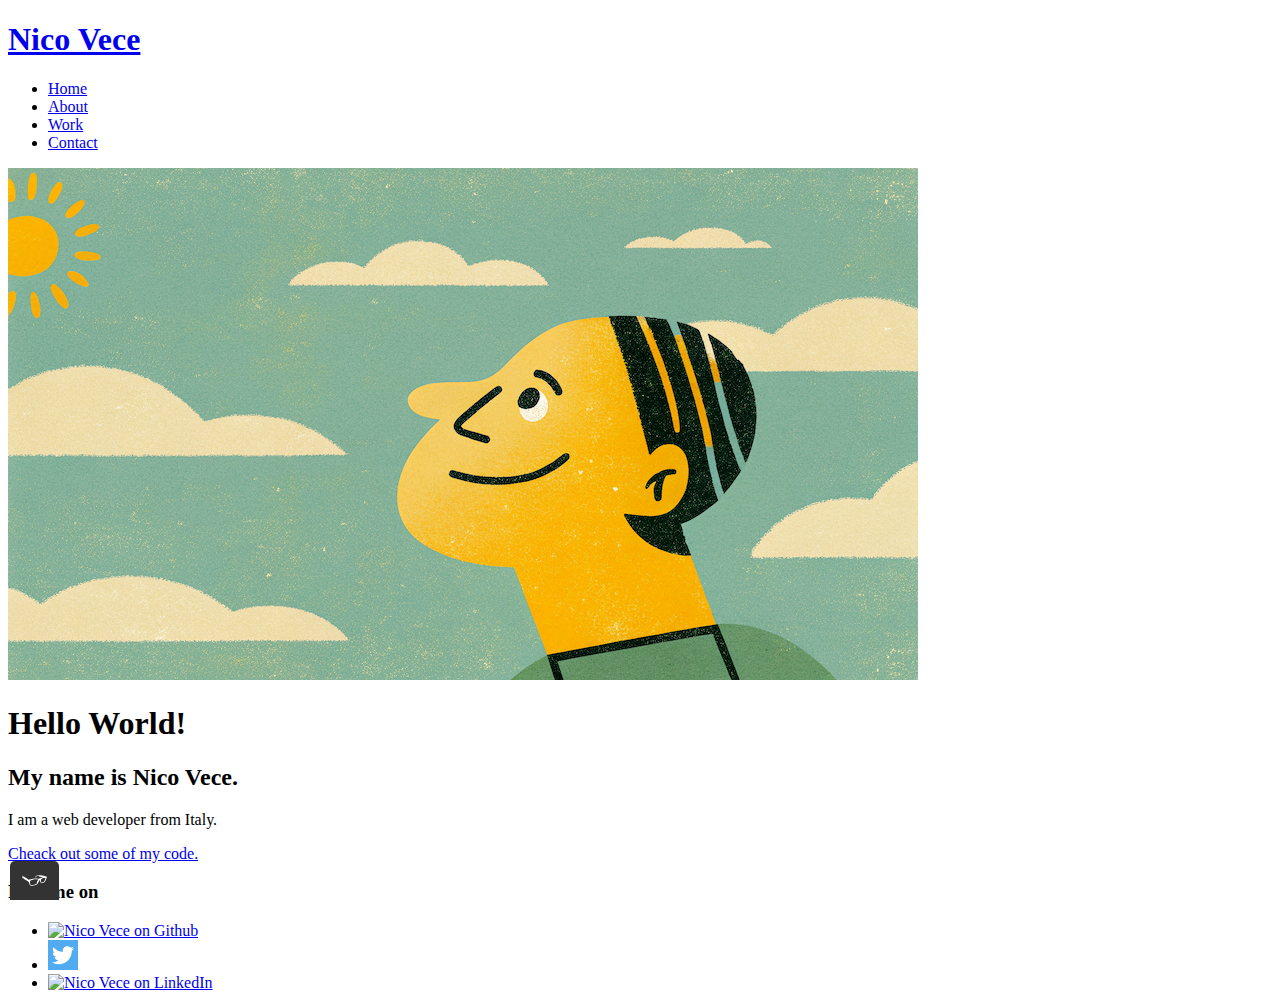
==== index.html @ ed752e55 "primo" ====
<!doctype html>
<html lang="en">

<head>
    <meta charset="UTF-8" />
    <meta http-equiv="X-UA-Compatible" content="IE=edge" />
    <meta name="vi ewport" content="width=device-width, initial-scale=1.0" />
    <meta name="description" content="Nico Vece, Web Developer Portfolio" />
    <link rel="shortcut icon" href="./img/favicon-32x32.png?v=2" />
    <title>Nico Vece - Web Developer</title>
</head>

<body>
    <header>
        <h1>
            <a href="index.html">Nico Vece</a>
        </h1>
        <!-- Main navigation -->
        <nav aria-labelledby="main-navigation">
            <ul role="menubar">
                <li role="presentation">
                    <a href="index.html" role="menuitem">Home</a>
                </li>
                <li role="presentation">
                    <a href="about.html" aria-label="Link to About me page" role="menuitem">About</a>
                </li>
                <li role="presentation">
                    <a href="work.html" role="menuitem">Work</a>
                </li>
                <li role="presentation">
                    <a href="contact.html" role="menuitem">Contact</a>
                </li>
            </ul>
        </nav>
    </header>
    <main>
        <div>
            <!-- Lisa's portrait -->
            <img src="./img/home_portrait.png" alt="" />
        </div>
        <div>
            <h1>Hello World!</h1>
            <h2>My name is Nico Vece.</h2>
            <p>I am a <span>web</span> developer from Italy.</p>
            <a href="#nogo">Cheack out some of my code.</a>
        </div>
    </main>
    <footer>
        <h3>Find me on</h3>
        <!-- Secondary navigation -->
        <nav aria-labelledby="socials-navigation">
            <ul role="menubar">
                <li role="presentation">
                    <a href="#" role="menuitem">
                        <!-- Github logo -->
                        <img src="https://placehold.co/30x30" alt="Nico Vece on Github" />
                    </a>
                </li>
                <li role="presentation">
                    <a href="#" role="menuitem">
                        <!-- Twitter logo -->
                        <img src="img/twitter_icon.svg" alt="twitter">
                    </a>
                </li>
                <li role="presentation">
                    <a href="#" role="menuitem">
                        <!-- LinkedIn logo -->
                        <img src="https://placehold.co/30x30" alt="Nico Vece on LinkedIn" />
                    </a>
                </li>
            </ul>
        </nav>
    </footer>
    <script src="js/tota11y.min.js"></script>
</body>

</html>
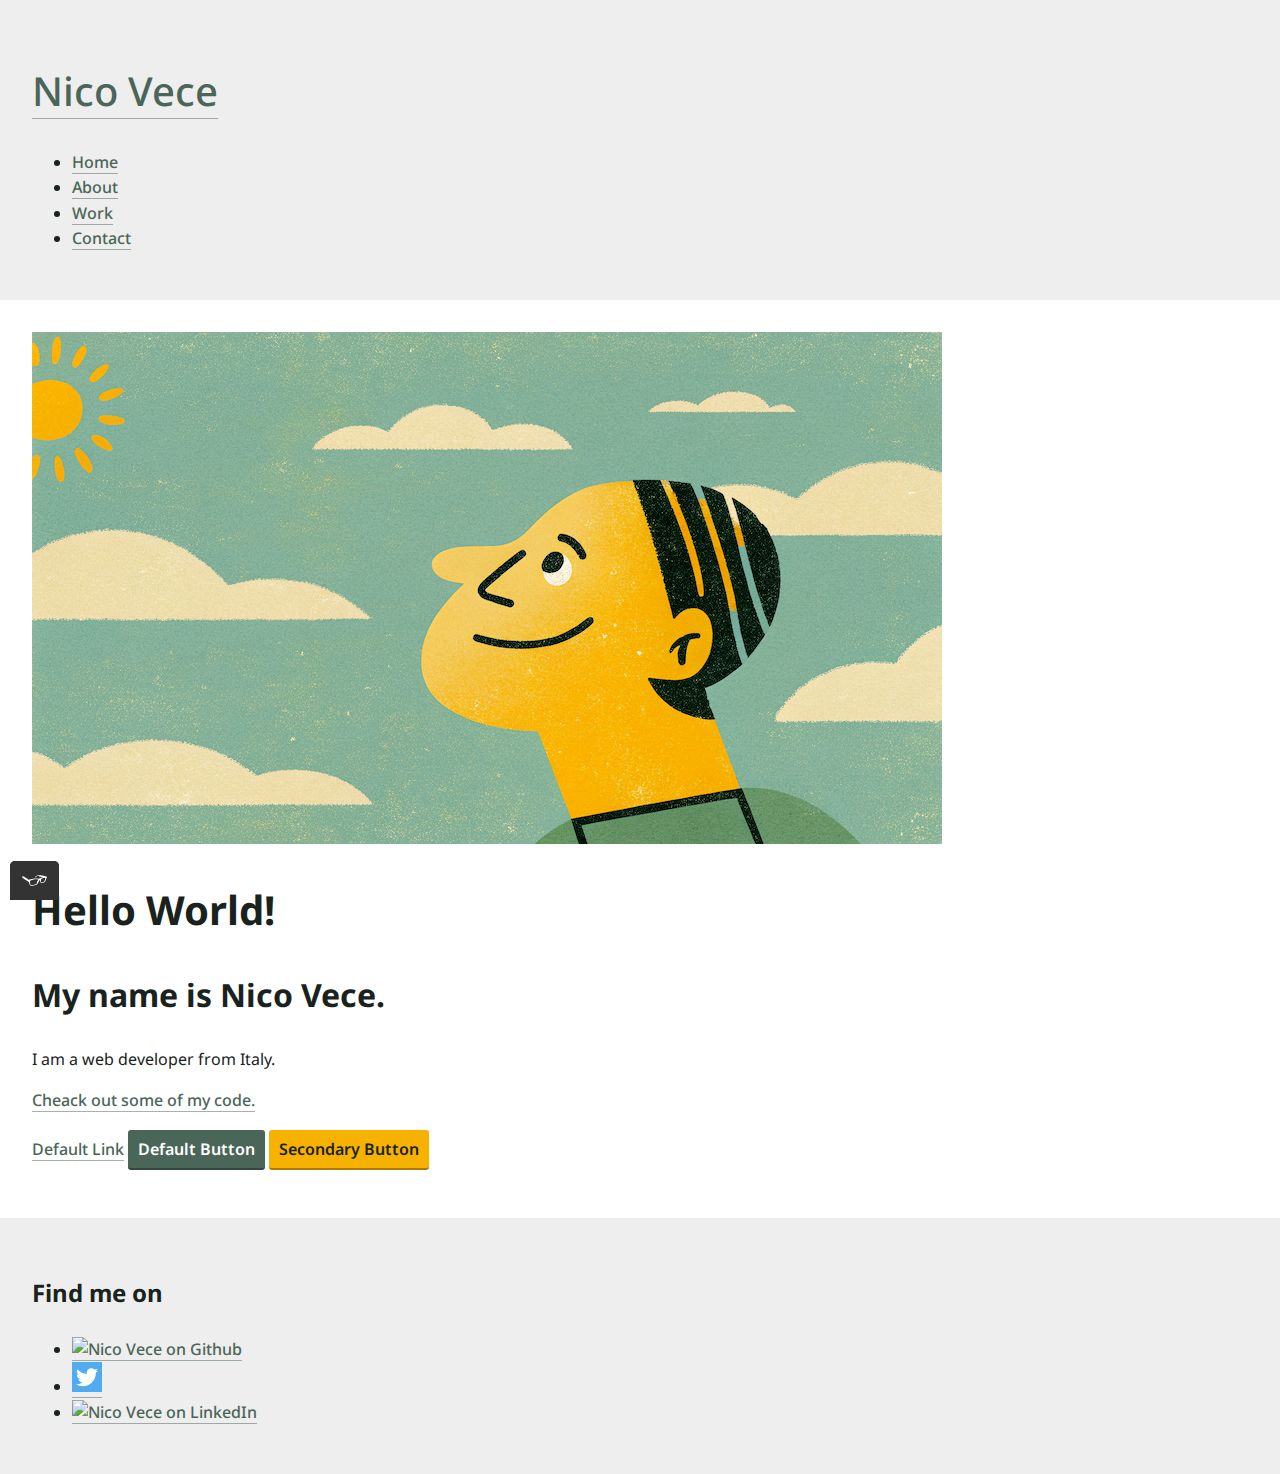
==== commit 7c12313f: "task 1.5" ====
--- a/index.html
+++ b/index.html
@@ -7,6 +7,9 @@
     <meta name="vi ewport" content="width=device-width, initial-scale=1.0" />
     <meta name="description" content="Nico Vece, Web Developer Portfolio" />
     <link rel="shortcut icon" href="./img/favicon-32x32.png?v=2" />
+    <link rel="preconnect" href="https://fonts.googleapis.com">
+    <link rel="preconnect" href="https://fonts.gstatic.com" crossorigin>
+    <link rel="stylesheet" type="text/css" href="css/styles.css" />
     <title>Nico Vece - Web Developer</title>
 </head>
 
@@ -17,18 +20,20 @@
         </h1>
         <!-- Main navigation -->
         <nav aria-labelledby="main-navigation">
-            <ul role="menubar">
+            <ul role="menubar" class="navigation-list">
                 <li role="presentation">
-                    <a href="index.html" role="menuitem">Home</a>
+                    <a href="index.html" role="menuitem"
+                        class="navigation-list__item navigation-list__item--active">Home</a>
                 </li>
                 <li role="presentation">
-                    <a href="about.html" aria-label="Link to About me page" role="menuitem">About</a>
+                    <a href="about.html" aria-label="Link to About me page" role="menuitem"
+                        class="navigation-list__item">About</a>
                 </li>
                 <li role="presentation">
-                    <a href="work.html" role="menuitem">Work</a>
+                    <a href="work.html" role="menuitem" class="navigation-list__item">Work</a>
                 </li>
                 <li role="presentation">
-                    <a href="contact.html" role="menuitem">Contact</a>
+                    <a href="contact.html" role="menuitem" class="navigation-list__item">Contact</a>
                 </li>
             </ul>
         </nav>
@@ -43,6 +48,13 @@
             <h2>My name is Nico Vece.</h2>
             <p>I am a <span>web</span> developer from Italy.</p>
             <a href="#nogo">Cheack out some of my code.</a>
+        </div>
+        <div>
+            <p>
+                <a href="#">Default Link</a>
+                <button type="button">Default Button</button>
+                <button class="button__secondary">Secondary Button</button>
+            </p>
         </div>
     </main>
     <footer>
--- a/css/styles.css
+++ b/css/styles.css
@@ -0,0 +1,132 @@
+/*
+I need to investigate further if using @import is better than the link tag in the html file. For sure it is better for maintainability and organization.
+*/
+@import "./modern-normalize.css";
+@import url("https://fonts.googleapis.com/css2?family=Noto+Sans:ital,wght@0,100..900;1,100..900&display=swap");
+
+/*
+Colors used
+
+Text Color (Dark Green): #19221D;
+Primary Color (Light green): #7BAA93;
+Primary Color dark (Green): #4a6658;
+Secondary Color (Warm yellow): #F7B200;
+Secondary Color Text (Brownish): #946B00;
+Bacground Color (Lightest Grey): #eee;
+Bacground Color Lightest (White): #fff;
+
+ */
+
+/* Global Styles */
+body {
+	font-family: "Noto Sans", sans-serif;
+	font-weight: 400;
+	font-size: 16px;
+	line-height: 1.6;
+	color: #19221d;
+	background-color: #eee;
+}
+header,
+main,
+footer {
+	padding: 2em;
+}
+main {
+	background-color: #fff;
+}
+/* Heading Styles */
+h1 {
+	font-size: 2.5em;
+	font-weight: 700;
+}
+
+h2 {
+	font-size: 2em;
+	font-weight: 700;
+}
+
+h3 {
+	font-size: 1.5em;
+	font-weight: 700;
+}
+
+/* Link and Buttons Styles */
+a {
+	color: #4a6658;
+	font-weight: 500;
+	text-decoration: none;
+	border-bottom: 1px solid;
+	border-color: rgba(74, 102, 88, 0.5);
+}
+
+a:visited {
+	/* visited link */
+	color: #05676e;
+}
+
+a:hover,
+a:focus {
+	color: rgba(148, 107, 0, 1);
+	border-color: rgba(148, 107, 0, 1);
+}
+
+a:focus {
+	outline: 2px solid #7baa93;
+}
+
+a:active {
+	color: #489c79;
+}
+
+button,
+.form__input--submit {
+	color: #fff;
+	font-family: inherit;
+	text-decoration: none;
+	font-weight: 600;
+	padding: 10px;
+	background-color: #4a6658;
+	border: none;
+	border-radius: 3px;
+	border-bottom: 2px solid rgba(0, 0, 0, 0.3);
+}
+
+button:hover,
+button:focus,
+.form__input--submit:hover,
+.form__input--submit:focus {
+	cursor: pointer;
+	opacity: 0.8;
+}
+
+button:focus,
+.form__input--submit:focus {
+	outline: 2px solid #7baa93;
+}
+
+button:active,
+.form__input--submit:active {
+	opacity: 0.6;
+}
+/*
+Colors used
+
+Text Color (Dark Green): #19221D;
+Primary Color (Light green): #7BAA93;
+Primary Color Dark (Green): #4a6658;
+Secondary Color (Warm yellow): #F7B200;
+Secondary Color Dark (Brownish): #946B00;
+Bacground Color (Lightest Grey): #eee;
+Bacground Color Lightest (White): #fff;
+
+ */
+.button__secondary {
+	background-color: #f7b200;
+	color: #19221d;
+	font-weight: 600;
+}
+
+/* Navigation Styles */
+.navigation-list__item--active {
+	text-decoration: none;
+}
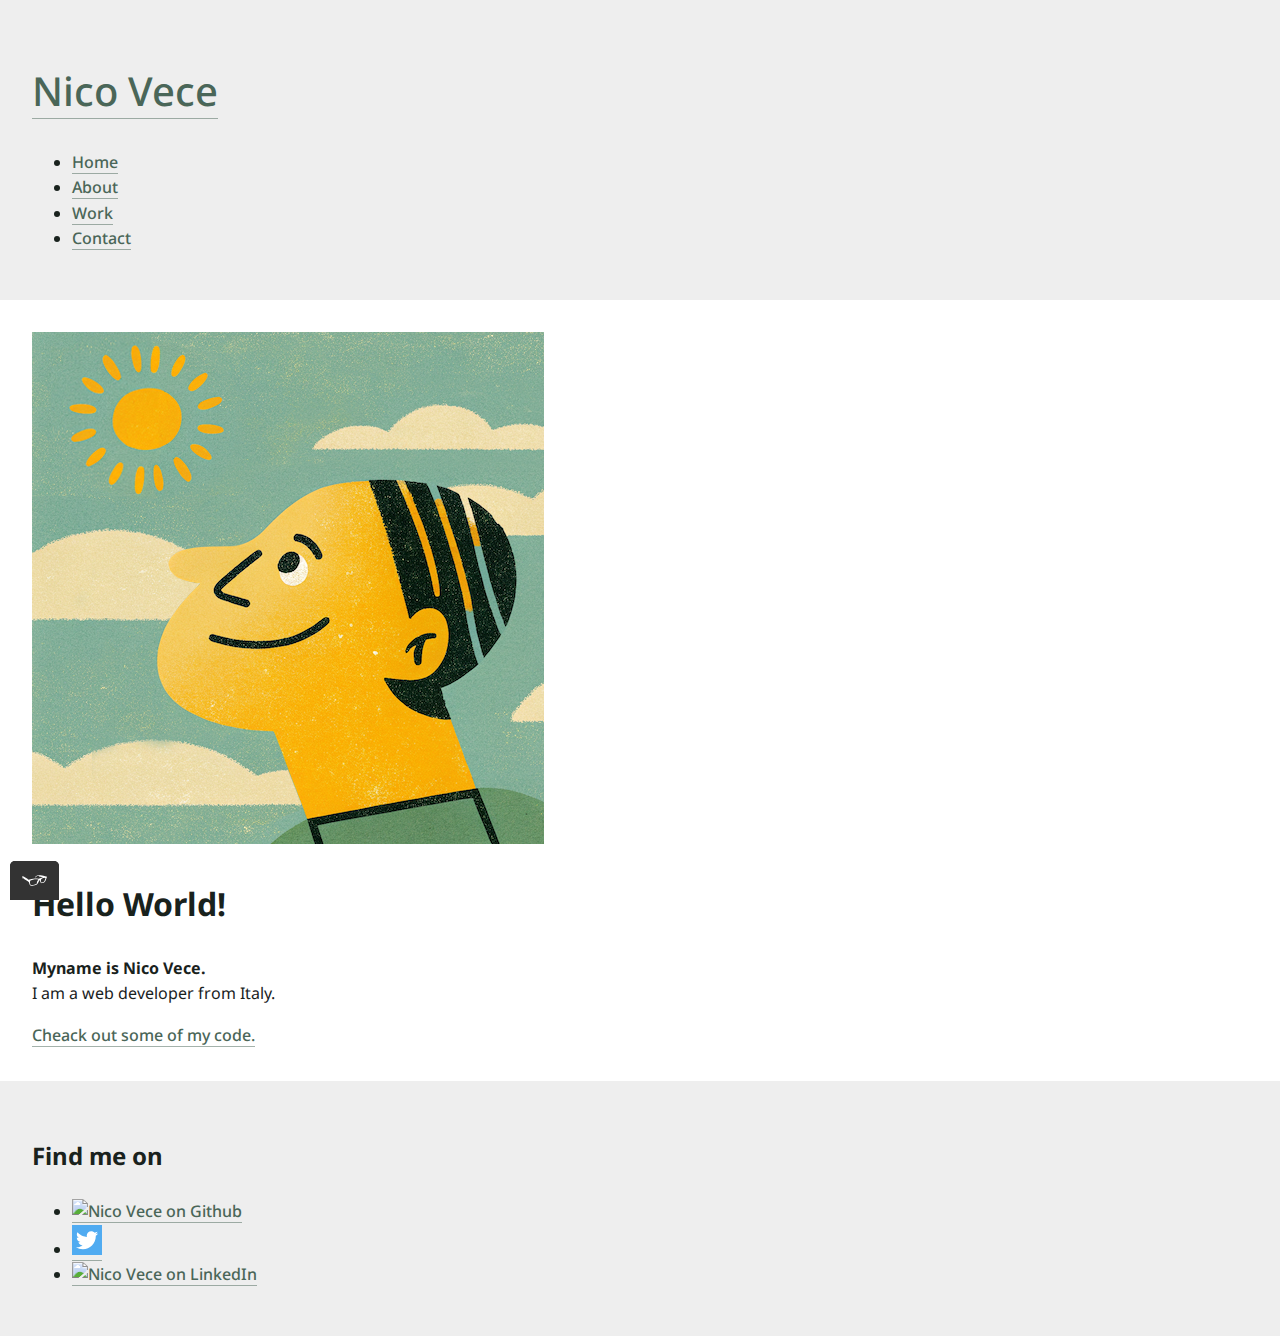
==== commit 505d9bfe: "temp" ====
--- a/index.html
+++ b/index.html
@@ -39,29 +39,30 @@
         </nav>
     </header>
     <main>
-        <div>
-            <!-- Lisa's portrait -->
-            <img src="./img/home_portrait.png" alt="" />
-        </div>
-        <div>
-            <h1>Hello World!</h1>
-            <h2>My name is Nico Vece.</h2>
-            <p>I am a <span>web</span> developer from Italy.</p>
-            <a href="#nogo">Cheack out some of my code.</a>
-        </div>
-        <div>
+        <section class="profile">
+            <div>
+                <!-- Lisa's portrait -->
+                <img src="./img/home_portrait--square.png" class="profile__portrait" alt="" />
+            </div>
+            <div>
+                <h2>Hello World!</h2>
+                <p><strong>Myname is Nico Vece.</strong><br>I am a <span>web</span> developer from Italy.</p>
+                <a href="#nogo">Cheack out some of my code.</a>
+            </div>
+        </section>
+        <!-- <div>
             <p>
                 <a href="#">Default Link</a>
                 <button type="button">Default Button</button>
                 <button class="button__secondary">Secondary Button</button>
             </p>
-        </div>
+        </div> -->
     </main>
-    <footer>
+    <footer class="page-footer">
         <h3>Find me on</h3>
         <!-- Secondary navigation -->
         <nav aria-labelledby="socials-navigation">
-            <ul role="menubar">
+            <ul role="menubar" class="social-media">
                 <li role="presentation">
                     <a href="#" role="menuitem">
                         <!-- Github logo -->
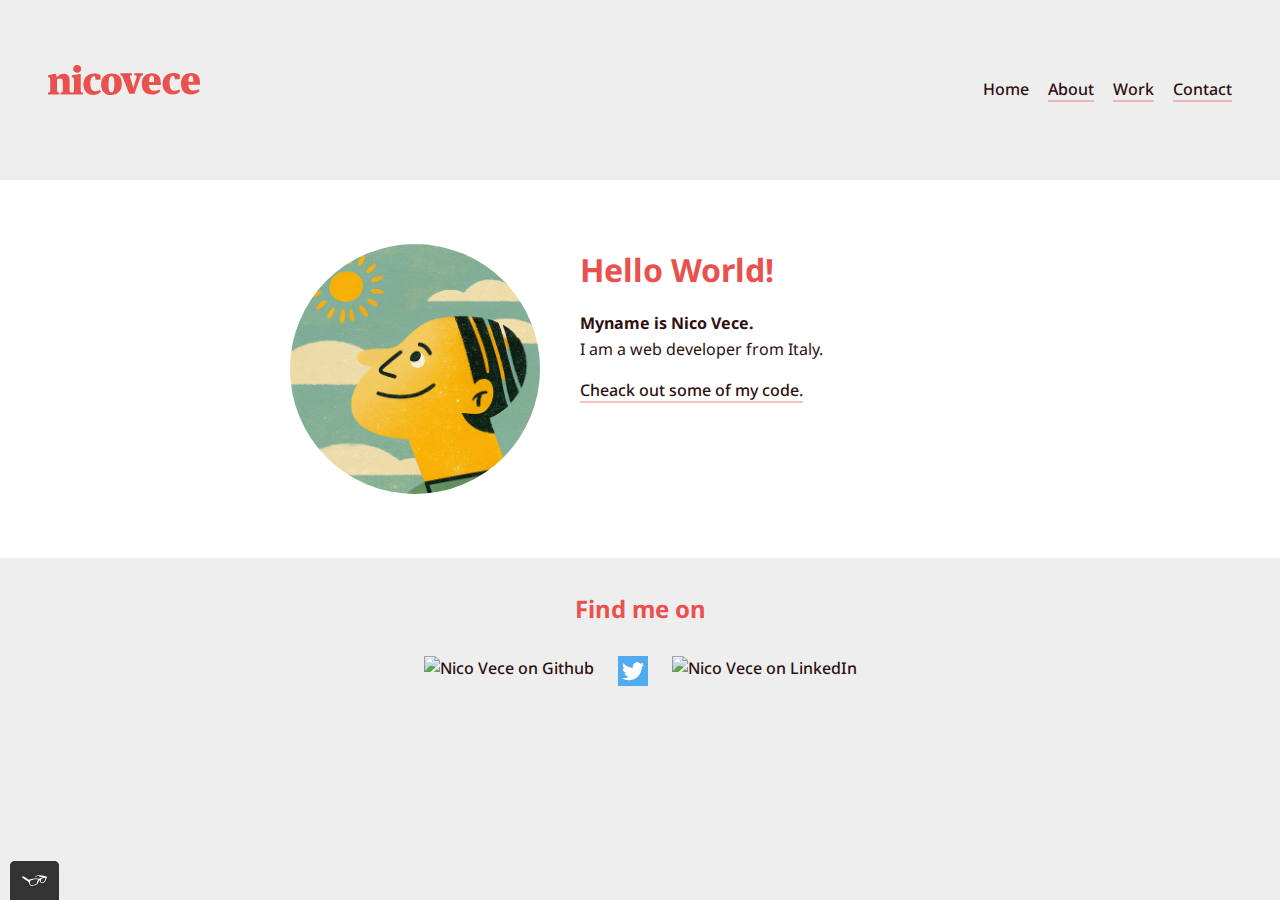
==== commit 7f4fede5: "task 1.6" ====
--- a/index.html
+++ b/index.html
@@ -14,12 +14,14 @@
 </head>
 
 <body>
-    <header>
-        <h1>
-            <a href="index.html">Nico Vece</a>
+    <header class="page-header">
+        <h1 class="page-header__item">
+            <a href="index.html" class="page-header__logo">
+                <img src="img/nico_vece-logo.svg" alt="Nico Vece logo - Monochromatic name lettering">
+            </a>
         </h1>
         <!-- Main navigation -->
-        <nav aria-labelledby="main-navigation">
+        <nav class="main-navigation page-header__item" aria-labelledby="main-navigation">
             <ul role="menubar" class="navigation-list">
                 <li role="presentation">
                     <a href="index.html" role="menuitem"
@@ -40,15 +42,14 @@
     </header>
     <main>
         <section class="profile">
-            <div>
-                <!-- Lisa's portrait -->
-                <img src="./img/home_portrait--square.png" class="profile__portrait" alt="" />
-            </div>
+            <!-- Lisa's portrait -->
+            <img src="./img/home_portrait--square.png" class="profile__portrait" alt="" />
             <div>
                 <h2>Hello World!</h2>
                 <p><strong>Myname is Nico Vece.</strong><br>I am a <span>web</span> developer from Italy.</p>
                 <a href="#nogo">Cheack out some of my code.</a>
             </div>
+            <div class="clear"></div>
         </section>
         <!-- <div>
             <p>
@@ -61,22 +62,22 @@
     <footer class="page-footer">
         <h3>Find me on</h3>
         <!-- Secondary navigation -->
-        <nav aria-labelledby="socials-navigation">
+        <nav class="socials-navigation" aria-labelledby="socials-navigation">
             <ul role="menubar" class="social-media">
                 <li role="presentation">
-                    <a href="#" role="menuitem">
+                    <a href="#" role="menuitem" class="social-media__item">
                         <!-- Github logo -->
                         <img src="https://placehold.co/30x30" alt="Nico Vece on Github" />
                     </a>
                 </li>
                 <li role="presentation">
-                    <a href="#" role="menuitem">
+                    <a href="#" role="menuitem" class="social-media__item">
                         <!-- Twitter logo -->
                         <img src="img/twitter_icon.svg" alt="twitter">
                     </a>
                 </li>
                 <li role="presentation">
-                    <a href="#" role="menuitem">
+                    <a href="#" role="menuitem" class="social-media__item">
                         <!-- LinkedIn logo -->
                         <img src="https://placehold.co/30x30" alt="Nico Vece on LinkedIn" />
                     </a>
--- a/css/styles.css
+++ b/css/styles.css
@@ -7,126 +7,237 @@
 /*
 Colors used
 
-Text Color (Dark Green): #19221D;
-Primary Color (Light green): #7BAA93;
-Primary Color dark (Green): #4a6658;
+Primary Color (Light red): #EA514E;
+Primary Color small sizes contrast with white text (Dark red): #e32c26;
+Primary Color Text (Dark red): #2f1010;
+Primary Color Text medium (Dark red): #5E201F;
 Secondary Color (Warm yellow): #F7B200;
 Secondary Color Text (Brownish): #946B00;
+Tertiary Color (Light green): #7BAA93;
+Tertiary Color dark (Green): #4a6658;
+Text Color (Dark red): #130606;
 Bacground Color (Lightest Grey): #eee;
 Bacground Color Lightest (White): #fff;
-
  */
+
+/* Box Model
+The box-sizing is already set by modern-normalize but I am setting it in my css file anyway to respect the task assignment.
+*/
+* {
+    box-sizing: border-box;
+}
 
 /* Global Styles */
 body {
-	font-family: "Noto Sans", sans-serif;
-	font-weight: 400;
-	font-size: 16px;
-	line-height: 1.6;
-	color: #19221d;
-	background-color: #eee;
+    font-family: "Noto Sans", sans-serif;
+    font-weight: 400;
+    font-size: 16px;
+    line-height: 1.6;
+    color: #2f1010;
+    background-color: #eee;
 }
 header,
-main,
 footer {
-	padding: 2em;
+    padding: 2em;
 }
 main {
-	background-color: #fff;
+    padding: 4em 2em;
+    background-color: #fff;
 }
 /* Heading Styles */
 h1 {
-	font-size: 2.5em;
-	font-weight: 700;
+    font-size: 2.5em;
+    font-weight: 700;
 }
 
 h2 {
-	font-size: 2em;
-	font-weight: 700;
+    font-size: 2em;
+    font-weight: 700;
 }
 
 h3 {
-	font-size: 1.5em;
-	font-weight: 700;
+    font-size: 1.5em;
+    font-weight: 700;
+}
+h1,
+h2,
+h3 {
+    margin-top: 0;
+    margin-bottom: 0.5em;
+    color: #ea514e;
+}
+h2.page__title {
+    font-size: 1.5em;
+    font-weight: normal;
+    color: #2f1010;
 }
 
 /* Link and Buttons Styles */
 a {
-	color: #4a6658;
-	font-weight: 500;
-	text-decoration: none;
-	border-bottom: 1px solid;
-	border-color: rgba(74, 102, 88, 0.5);
+    color: #2f1010;
+    font-weight: 500;
+    text-decoration: none;
+    border-bottom: 2px solid;
+    border-color: rgba(234, 81, 78, 0.35);
 }
 
 a:visited {
-	/* visited link */
-	color: #05676e;
+    /* visited link */
+    color: #5e201f;
 }
 
 a:hover,
 a:focus {
-	color: rgba(148, 107, 0, 1);
-	border-color: rgba(148, 107, 0, 1);
+    color: #5e201f;
+    border-color: rgba(234, 81, 78, 1);
 }
 
 a:focus {
-	outline: 2px solid #7baa93;
+    outline: 2px solid #ea514e;
 }
 
 a:active {
-	color: #489c79;
+    color: #5e201f;
 }
 
 button,
 .form__input--submit {
-	color: #fff;
-	font-family: inherit;
-	text-decoration: none;
-	font-weight: 600;
-	padding: 10px;
-	background-color: #4a6658;
-	border: none;
-	border-radius: 3px;
-	border-bottom: 2px solid rgba(0, 0, 0, 0.3);
+    color: #fff;
+    font-family: inherit;
+    text-decoration: none;
+    font-weight: 600;
+    padding: 10px;
+    background-color: #e32c26;
+    border: none;
+    border-radius: 3px;
+    border-bottom: 2px solid rgba(0, 0, 0, 0.3);
 }
 
 button:hover,
 button:focus,
 .form__input--submit:hover,
 .form__input--submit:focus {
-	cursor: pointer;
-	opacity: 0.8;
+    cursor: pointer;
+    opacity: 0.8;
 }
 
 button:focus,
 .form__input--submit:focus {
-	outline: 2px solid #7baa93;
+    outline: 2px solid #7baa93;
 }
 
 button:active,
 .form__input--submit:active {
-	opacity: 0.6;
-}
-/*
-Colors used
-
-Text Color (Dark Green): #19221D;
-Primary Color (Light green): #7BAA93;
-Primary Color Dark (Green): #4a6658;
-Secondary Color (Warm yellow): #F7B200;
-Secondary Color Dark (Brownish): #946B00;
-Bacground Color (Lightest Grey): #eee;
-Bacground Color Lightest (White): #fff;
-
- */
+    opacity: 0.6;
+}
+
 .button__secondary {
-	background-color: #f7b200;
-	color: #19221d;
-	font-weight: 600;
+    background-color: #f7b200;
+    color: #130606;
+    font-weight: 600;
+}
+
+/* Header Styles */
+.page-header {
+    display: flex;
+    align-items: center;
+    width: 100%;
+    padding: 3rem;
+}
+
+.page-header__item {
+    flex: 0 1 200px;
+}
+
+.page-header__item:last-child {
+    flex-grow: 1;
+    text-align: right;
+}
+.page-header__logo {
+    border: none;
 }
 
 /* Navigation Styles */
 .navigation-list__item--active {
-	text-decoration: none;
-}
+    border-color: transparent;
+    text-decoration: none;
+}
+.navigation-list {
+    list-style-type: none;
+}
+
+.navigation-list li {
+    display: inline-block;
+    margin-left: 15px;
+}
+
+/* Profile Styles */
+.profile {
+    /* display: flex;
+    align-items: center;
+    justify-content: center; */
+    max-width: 700px;
+    margin: 0 auto;
+}
+
+/* Image Styles */
+.profile__portrait {
+    float: left;
+    width: 250px;
+    height: auto;
+    margin-right: 40px;
+    border-radius: 50%;
+}
+
+/* Footer Styles */
+.page-footer {
+    clear: both;
+    display: flex;
+    flex-direction: column;
+    text-align: center;
+}
+.socials-navigation {
+    display: flex;
+    justify-content: center;
+}
+.social-media {
+    display: flex;
+    gap: 1.5em;
+    list-style-type: none;
+    padding-left: 0;
+}
+.social-media__item {
+    display: inline-block;
+    border-bottom: none;
+}
+.social-media__item img {
+    display: block;
+}
+/* Portfolio grid */
+.projects__item {
+    display: inline-block;
+    width: 33%;
+}
+@supports (display: grid) {
+    .projects {
+        display: grid;
+        grid-template-columns: repeat(4, 1fr);
+        grid-gap: 3rem;
+        margin: 0;
+    }
+    .projects__item {
+        background-color: lightgray;
+        width: auto;
+        min-height: auto;
+        margin: 0;
+        padding: 2em;
+    }
+    .projects__item.projects__item--spotlight {
+        grid-column: 1 / 3;
+        grid-row: 1 / 3;
+    }
+}
+
+.clear {
+    clear: both;
+}
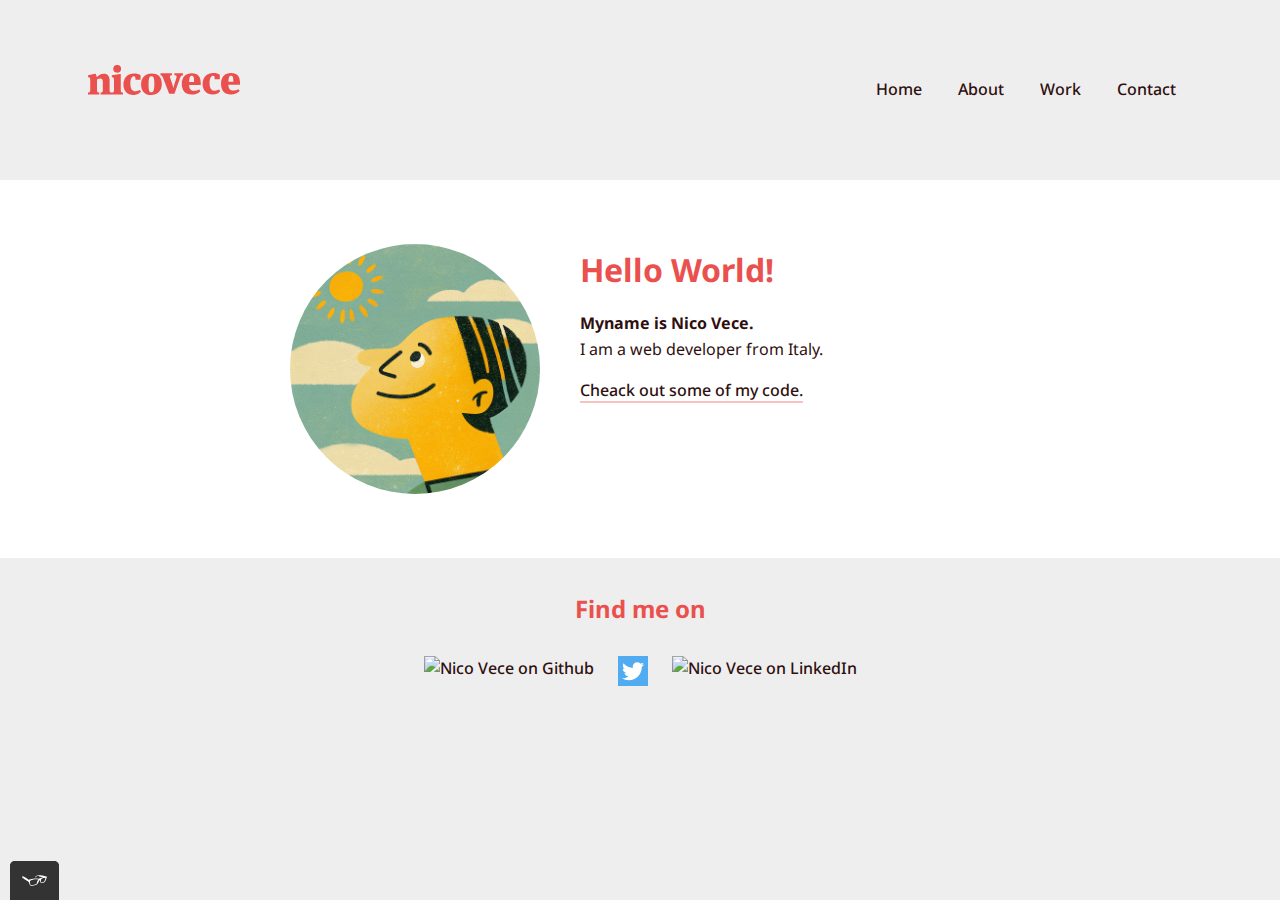
==== commit 21e4b49b: "pre task 1.7" ====
--- a/index.html
+++ b/index.html
@@ -1,91 +1,131 @@
 <!doctype html>
 <html lang="en">
+    <head>
+        <meta charset="UTF-8" />
+        <meta http-equiv="X-UA-Compatible" content="IE=edge" />
+        <meta name="viewport" content="width=device-width, initial-scale=1.0" />
+        <meta name="description" content="Nico Vece, Web Developer Portfolio" />
+        <link rel="shortcut icon" href="./img/favicon-32x32.png?v=2" />
+        <link rel="preconnect" href="https://fonts.googleapis.com" />
+        <link rel="preconnect" href="https://fonts.gstatic.com" crossorigin />
+        <link rel="stylesheet" type="text/css" href="css/styles.css" />
+        <title>Nico Vece - Web Developer</title>
+    </head>
 
-<head>
-    <meta charset="UTF-8" />
-    <meta http-equiv="X-UA-Compatible" content="IE=edge" />
-    <meta name="vi ewport" content="width=device-width, initial-scale=1.0" />
-    <meta name="description" content="Nico Vece, Web Developer Portfolio" />
-    <link rel="shortcut icon" href="./img/favicon-32x32.png?v=2" />
-    <link rel="preconnect" href="https://fonts.googleapis.com">
-    <link rel="preconnect" href="https://fonts.gstatic.com" crossorigin>
-    <link rel="stylesheet" type="text/css" href="css/styles.css" />
-    <title>Nico Vece - Web Developer</title>
-</head>
-
-<body>
-    <header class="page-header">
-        <h1 class="page-header__item">
-            <a href="index.html" class="page-header__logo">
-                <img src="img/nico_vece-logo.svg" alt="Nico Vece logo - Monochromatic name lettering">
-            </a>
-        </h1>
-        <!-- Main navigation -->
-        <nav class="main-navigation page-header__item" aria-labelledby="main-navigation">
-            <ul role="menubar" class="navigation-list">
-                <li role="presentation">
-                    <a href="index.html" role="menuitem"
-                        class="navigation-list__item navigation-list__item--active">Home</a>
-                </li>
-                <li role="presentation">
-                    <a href="about.html" aria-label="Link to About me page" role="menuitem"
-                        class="navigation-list__item">About</a>
-                </li>
-                <li role="presentation">
-                    <a href="work.html" role="menuitem" class="navigation-list__item">Work</a>
-                </li>
-                <li role="presentation">
-                    <a href="contact.html" role="menuitem" class="navigation-list__item">Contact</a>
-                </li>
-            </ul>
-        </nav>
-    </header>
-    <main>
-        <section class="profile">
-            <!-- Lisa's portrait -->
-            <img src="./img/home_portrait--square.png" class="profile__portrait" alt="" />
-            <div>
-                <h2>Hello World!</h2>
-                <p><strong>Myname is Nico Vece.</strong><br>I am a <span>web</span> developer from Italy.</p>
-                <a href="#nogo">Cheack out some of my code.</a>
-            </div>
-            <div class="clear"></div>
-        </section>
-        <!-- <div>
+    <body>
+        <header class="page-header">
+            <h1 class="page-header__item">
+                <a href="index.html" class="page-header__logo">
+                    <img
+                        src="img/nico_vece-logo.svg"
+                        alt="Nico Vece logo - Monochromatic name lettering"
+                    />
+                </a>
+            </h1>
+            <!-- Main navigation -->
+            <nav
+                class="main-navigation page-header__item"
+                aria-labelledby="main-navigation"
+            >
+                <ul role="menubar" class="navigation-list">
+                    <li role="presentation">
+                        <a
+                            href="index.html"
+                            role="menuitem"
+                            class="navigation-list__item navigation-list__item--active"
+                            >Home</a
+                        >
+                    </li>
+                    <li role="presentation">
+                        <a
+                            href="about.html"
+                            aria-label="Link to About me page"
+                            role="menuitem"
+                            class="navigation-list__item"
+                            >About</a
+                        >
+                    </li>
+                    <li role="presentation">
+                        <a
+                            href="work.html"
+                            role="menuitem"
+                            class="navigation-list__item"
+                            >Work</a
+                        >
+                    </li>
+                    <li role="presentation">
+                        <a
+                            href="contact.html"
+                            role="menuitem"
+                            class="navigation-list__item"
+                            >Contact</a
+                        >
+                    </li>
+                </ul>
+            </nav>
+        </header>
+        <main>
+            <section class="profile">
+                <!-- Lisa's portrait -->
+                <img
+                    src="./img/home_portrait--square.png"
+                    class="profile__portrait"
+                    alt=""
+                />
+                <div>
+                    <h2>Hello World!</h2>
+                    <p>
+                        <strong>Myname is Nico Vece.</strong><br />I am a
+                        <span>web</span> developer from Italy.
+                    </p>
+                    <a href="#nogo">Cheack out some of my code.</a>
+                </div>
+                <div class="clear"></div>
+            </section>
+            <!-- <div>
             <p>
                 <a href="#">Default Link</a>
                 <button type="button">Default Button</button>
                 <button class="button__secondary">Secondary Button</button>
             </p>
         </div> -->
-    </main>
-    <footer class="page-footer">
-        <h3>Find me on</h3>
-        <!-- Secondary navigation -->
-        <nav class="socials-navigation" aria-labelledby="socials-navigation">
-            <ul role="menubar" class="social-media">
-                <li role="presentation">
-                    <a href="#" role="menuitem" class="social-media__item">
-                        <!-- Github logo -->
-                        <img src="https://placehold.co/30x30" alt="Nico Vece on Github" />
-                    </a>
-                </li>
-                <li role="presentation">
-                    <a href="#" role="menuitem" class="social-media__item">
-                        <!-- Twitter logo -->
-                        <img src="img/twitter_icon.svg" alt="twitter">
-                    </a>
-                </li>
-                <li role="presentation">
-                    <a href="#" role="menuitem" class="social-media__item">
-                        <!-- LinkedIn logo -->
-                        <img src="https://placehold.co/30x30" alt="Nico Vece on LinkedIn" />
-                    </a>
-                </li>
-            </ul>
-        </nav>
-    </footer>
-    <script src="js/tota11y.min.js"></script>
-</body>
+        </main>
+        <footer class="page-footer">
+            <h3>Find me on</h3>
+            <!-- Secondary navigation -->
+            <nav
+                class="socials-navigation"
+                aria-labelledby="socials-navigation"
+            >
+                <ul role="menubar" class="social-media">
+                    <li role="presentation">
+                        <a href="#" role="menuitem" class="social-media__item">
+                            <!-- Github logo -->
+                            <img
+                                src="https://placehold.co/30x30"
+                                alt="Nico Vece on Github"
+                            />
+                        </a>
+                    </li>
+                    <li role="presentation">
+                        <a href="#" role="menuitem" class="social-media__item">
+                            <!-- Twitter logo -->
+                            <img src="img/twitter_icon.svg" alt="twitter" />
+                        </a>
+                    </li>
+                    <li role="presentation">
+                        <a href="#" role="menuitem" class="social-media__item">
+                            <!-- LinkedIn logo -->
+                            <img
+                                src="https://placehold.co/30x30"
+                                alt="Nico Vece on LinkedIn"
+                            />
+                        </a>
+                    </li>
+                </ul>
+            </nav>
+        </footer>
+        <script src="js/tota11y.min.js"></script>
+    </body>
+</html>
 
-</html>--- a/css/styles.css
+++ b/css/styles.css
@@ -44,6 +44,13 @@
     padding: 4em 2em;
     background-color: #fff;
 }
+header,
+main > *,
+footer {
+    min-width: 320px;
+    max-width: 1200px;
+    margin: 0 auto;
+}
 /* Heading Styles */
 h1 {
     font-size: 2.5em;
@@ -70,6 +77,14 @@
     font-size: 1.5em;
     font-weight: normal;
     color: #2f1010;
+}
+
+table {
+    margin: 2em 0;
+}
+
+svg * {
+    transform-box: fill-box;
 }
 
 /* Link and Buttons Styles */
@@ -79,6 +94,7 @@
     text-decoration: none;
     border-bottom: 2px solid;
     border-color: rgba(234, 81, 78, 0.35);
+    transition: border-color 0.3s;
 }
 
 a:visited {
@@ -101,7 +117,9 @@
 }
 
 button,
-.form__input--submit {
+.button,
+a.button {
+    display: inline-block;
     color: #fff;
     font-family: inherit;
     text-decoration: none;
@@ -110,24 +128,30 @@
     background-color: #e32c26;
     border: none;
     border-radius: 3px;
-    border-bottom: 2px solid rgba(0, 0, 0, 0.3);
+    border: 2px solid transparent;
+    border-bottom-color: rgba(0, 0, 0, 0.3);
+    transform: scale(1);
+    transition:
+        opacity 0.3s,
+        transform 0.5s;
 }
 
 button:hover,
 button:focus,
-.form__input--submit:hover,
-.form__input--submit:focus {
+.button:hover,
+.button:focus {
     cursor: pointer;
-    opacity: 0.8;
+    opacity: 0.7;
+    transform: scale(1.1);
 }
 
 button:focus,
-.form__input--submit:focus {
+.button:focus {
     outline: 2px solid #7baa93;
 }
 
 button:active,
-.form__input--submit:active {
+.button:active {
     opacity: 0.6;
 }
 
@@ -158,17 +182,65 @@
 }
 
 /* Navigation Styles */
+.navigation-list {
+    list-style-type: none;
+}
+
+.navigation-list li {
+    display: inline-block;
+}
+.navigation-list__item {
+    display: inline-block;
+    padding: 0.25em 1em;
+    position: relative;
+    border: none;
+}
+.navigation-list__item::before,
+.navigation-list__item::after {
+    content: "";
+    display: inline-block;
+    width: 1rem;
+    height: 1rem;
+    position: absolute;
+    top: 50%;
+    font-size: 1.5em;
+    border: 2px solid transparent;
+    opacity: 0;
+    transition:
+        right 0.3s,
+        left 0.3s,
+        opacity 0.3s,
+        transform 0.5s;
+}
+.navigation-list__item::before {
+    left: 50%;
+    transform: translateY(-50%) rotate(-145deg);
+    border-color: transparent transparent red red;
+}
+.navigation-list__item::after {
+    right: 50%;
+    transform: translateY(-50%) rotate(-145deg);
+    border-color: red red transparent transparent;
+}
+
+.navigation-list__item:hover::before,
+.navigation-list__item:focus::before,
+.navigation-list__item:active::before {
+    left: 0.15em;
+    transform: translateY(-50%) rotate(45deg);
+    opacity: 1;
+}
+
+.navigation-list__item:hover::after,
+.navigation-list__item:focus::after,
+.navigation-list__item:active::after {
+    right: 0.15em;
+    transform: translateY(-50%) rotate(45deg);
+    opacity: 1;
+}
 .navigation-list__item--active {
     border-color: transparent;
     text-decoration: none;
-}
-.navigation-list {
-    list-style-type: none;
-}
-
-.navigation-list li {
-    display: inline-block;
-    margin-left: 15px;
 }
 
 /* Profile Styles */
@@ -189,6 +261,57 @@
     border-radius: 50%;
 }
 
+/* About Styles */
+
+.about__content {
+    text-align: center;
+}
+
+.about__content table {
+    margin: 2rem auto;
+}
+.main_illustration {
+    margin-top: 4rem;
+}
+.main_illustration #sun {
+    animation: 4s color-change infinite alternate linear;
+    transform-origin: center;
+}
+
+.main_illustration #sun__rays {
+    animation: 36s spin infinite normal linear;
+    transform-origin: center;
+}
+
+.cloud-front {
+    animation: 30s cloud-move infinite alternate linear;
+}
+
+.cloud-back {
+    animation: 36s cloud-move-reverse infinite alternate linear;
+}
+
+.cloud-back #Tracciato_579 {
+    animation: 36s cloud-fill infinite alternate linear;
+}
+
+#about-picture {
+    animation: scale-up 1s ease-in-out forwards;
+    transform-origin: bottom center;
+}
+
+#tor {
+    animation: 4s opacity infinite alternate linear;
+}
+#turm {
+    animation: 4s opacity infinite alternate linear;
+    animation-delay: 1s;
+}
+#reichstag {
+    animation: 4s opacity infinite alternate linear;
+    animation-delay: 1s;
+}
+
 /* Footer Styles */
 .page-footer {
     clear: both;
@@ -218,12 +341,15 @@
     display: inline-block;
     width: 33%;
 }
+.projects {
+    margin: 0 auto;
+}
 @supports (display: grid) {
     .projects {
         display: grid;
         grid-template-columns: repeat(4, 1fr);
+        grid-template-rows: auto;
         grid-gap: 3rem;
-        margin: 0;
     }
     .projects__item {
         background-color: lightgray;
@@ -235,9 +361,137 @@
     .projects__item.projects__item--spotlight {
         grid-column: 1 / 3;
         grid-row: 1 / 3;
+        border: 2px solid transparent;
     }
 }
 
 .clear {
     clear: both;
 }
+
+/* Animations */
+@keyframes color-change {
+    from {
+        transform: scale(1);
+        fill: #edc655;
+    }
+    to {
+        transform: scale(1.2);
+        fill: #f76414;
+    }
+}
+
+@keyframes cloud-move {
+    from {
+        transform: translate(0, 50px);
+    }
+    to {
+        transform: translate(200px, 50px);
+    }
+}
+@keyframes cloud-fill {
+    0% {
+        fill: #fff;
+    }
+    20% {
+        fill: #fcc1a1;
+    }
+    40% {
+        fill: #fff;
+    }
+}
+
+@keyframes cloud-move-reverse {
+    from {
+        transform: translate(446px, 48px);
+    }
+    to {
+        transform: translate(100px, 48px);
+    }
+}
+
+@keyframes spin {
+    from {
+        transform: rotate(0);
+    }
+    to {
+        transform: rotate(360deg);
+    }
+}
+
+@keyframes opacity {
+    from {
+        opacity: 1;
+    }
+    to {
+        opacity: 0.75;
+    }
+}
+
+@keyframes scale-up {
+    from {
+        transform: scale(0.8);
+    }
+    to {
+        transform: scale(1);
+    }
+}
+
+/* Media quries */
+
+@media all and (max-width: 500px) {
+    /* Heading Styles */
+    h1 {
+        font-size: 2em;
+        font-weight: 700;
+    }
+
+    h2 {
+        font-size: 1.5em;
+        font-weight: 700;
+    }
+
+    h3 {
+        font-size: 1em;
+        font-weight: 700;
+    }
+    .projects {
+        grid-template-columns: 1fr;
+    }
+    .projects__item.projects__item--spotlight {
+        grid-column: auto / auto;
+        grid-row: auto / auto;
+        border-color: #ea514e;
+    }
+}
+@media all and (min-width: 500px) and (max-width: 900px) {
+    /* Heading Styles */
+    h1 {
+        font-size: 2.25em;
+        font-weight: 700;
+    }
+
+    h2 {
+        font-size: 1.75em;
+        font-weight: 700;
+    }
+
+    h3 {
+        font-size: 1.25em;
+        font-weight: 700;
+    }
+    .projects {
+        grid-template-columns: 1fr 1fr;
+    }
+    .projects__item.projects__item--spotlight {
+        grid-column: 1 / 2;
+    }
+}
+@media all and (max-width: 900px) {
+    .projects {
+        grid-gap: 10px;
+    }
+    h1 {
+        font-size: 22px;
+    }
+}
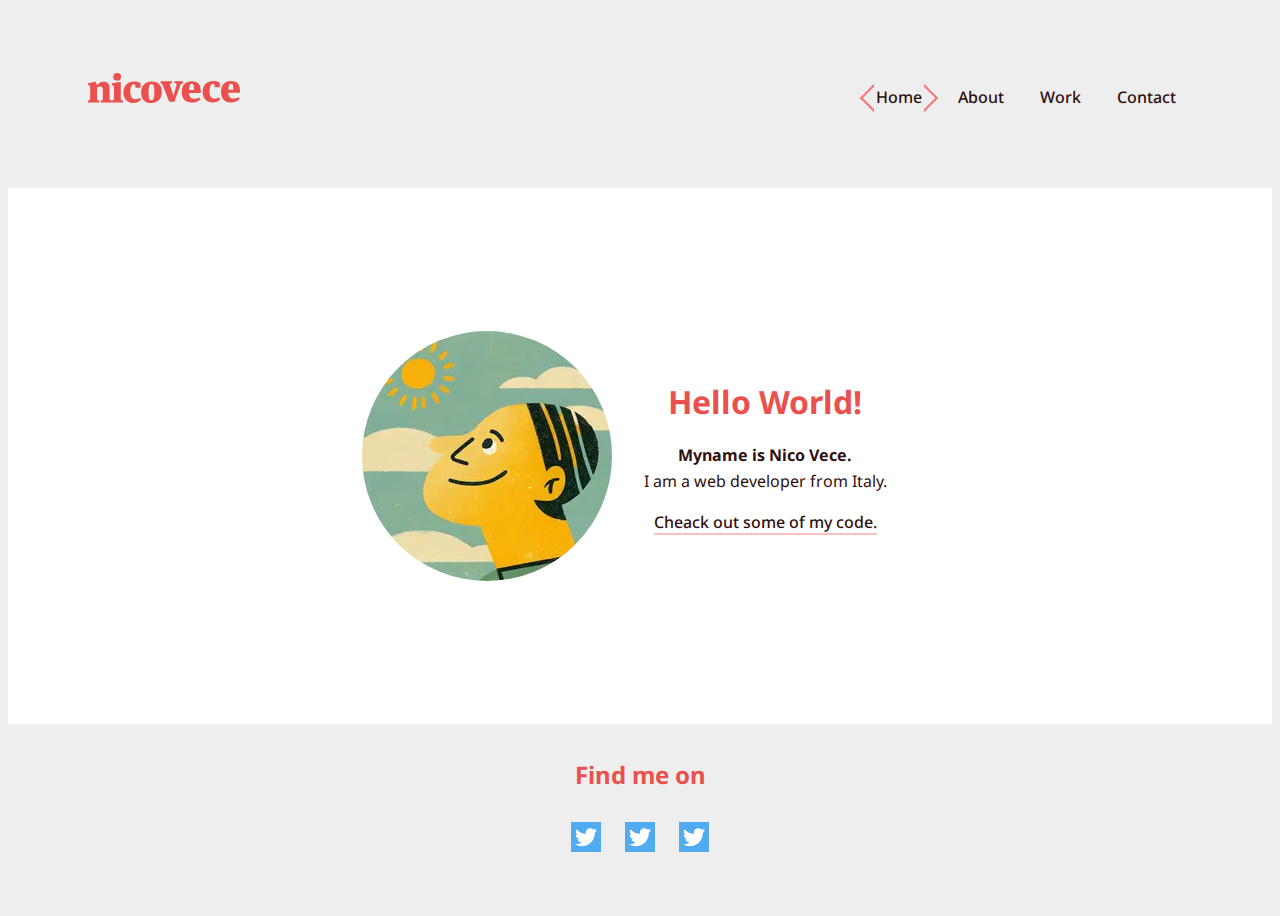
==== commit c6cffd4e: "Increased performances on Lighthouse" ====
--- a/index.html
+++ b/index.html
@@ -1,131 +1,94 @@
 <!doctype html>
 <html lang="en">
-    <head>
-        <meta charset="UTF-8" />
-        <meta http-equiv="X-UA-Compatible" content="IE=edge" />
-        <meta name="viewport" content="width=device-width, initial-scale=1.0" />
-        <meta name="description" content="Nico Vece, Web Developer Portfolio" />
-        <link rel="shortcut icon" href="./img/favicon-32x32.png?v=2" />
-        <link rel="preconnect" href="https://fonts.googleapis.com" />
-        <link rel="preconnect" href="https://fonts.gstatic.com" crossorigin />
-        <link rel="stylesheet" type="text/css" href="css/styles.css" />
-        <title>Nico Vece - Web Developer</title>
-    </head>
 
-    <body>
-        <header class="page-header">
-            <h1 class="page-header__item">
-                <a href="index.html" class="page-header__logo">
-                    <img
-                        src="img/nico_vece-logo.svg"
-                        alt="Nico Vece logo - Monochromatic name lettering"
-                    />
-                </a>
-            </h1>
-            <!-- Main navigation -->
-            <nav
-                class="main-navigation page-header__item"
-                aria-labelledby="main-navigation"
-            >
-                <ul role="menubar" class="navigation-list">
-                    <li role="presentation">
-                        <a
-                            href="index.html"
-                            role="menuitem"
-                            class="navigation-list__item navigation-list__item--active"
-                            >Home</a
-                        >
-                    </li>
-                    <li role="presentation">
-                        <a
-                            href="about.html"
-                            aria-label="Link to About me page"
-                            role="menuitem"
-                            class="navigation-list__item"
-                            >About</a
-                        >
-                    </li>
-                    <li role="presentation">
-                        <a
-                            href="work.html"
-                            role="menuitem"
-                            class="navigation-list__item"
-                            >Work</a
-                        >
-                    </li>
-                    <li role="presentation">
-                        <a
-                            href="contact.html"
-                            role="menuitem"
-                            class="navigation-list__item"
-                            >Contact</a
-                        >
-                    </li>
-                </ul>
-            </nav>
-        </header>
-        <main>
-            <section class="profile">
-                <!-- Lisa's portrait -->
-                <img
-                    src="./img/home_portrait--square.png"
-                    class="profile__portrait"
-                    alt=""
-                />
-                <div>
-                    <h2>Hello World!</h2>
-                    <p>
-                        <strong>Myname is Nico Vece.</strong><br />I am a
-                        <span>web</span> developer from Italy.
-                    </p>
-                    <a href="#nogo">Cheack out some of my code.</a>
-                </div>
-                <div class="clear"></div>
-            </section>
-            <!-- <div>
+<head>
+    <meta charset="UTF-8">
+    <meta http-equiv="X-UA-Compatible" content="IE=edge">
+    <meta name="viewport" content="width=device-width, initial-scale=1.0">
+    <meta name="description" content="Nico Vece, Web Developer Portfolio">
+    <link rel="shortcut icon" href="./img/favicon-32x32.png?v=2">
+    <link rel="preconnect" href="https://fonts.googleapis.com">
+    <link rel="preconnect" href="https://fonts.gstatic.com" crossorigin>
+    <link rel="stylesheet" type="text/css" href="css/styles.production.min.css">
+    <title>Nico Vece - Web Developer</title>
+</head>
+
+<body>
+    <header class="page-header">
+        <h1 class="page-header__item">
+            <a href="index.html" class="page-header__logo">
+                <img src="img/nico_vece-logo.svg" alt="Nico Vece logo - Monochromatic name lettering">
+            </a>
+        </h1>
+        <!-- Main navigation -->
+        <nav class="main-navigation page-header__item" aria-label="main-navigation">
+            <ul role="menubar" class="navigation-list">
+                <li role="presentation">
+                    <a href="index.html" role="menuitem"
+                        class="navigation-list__item navigation-list__item--active">Home</a>
+                </li>
+                <li role="presentation">
+                    <a href="about.html" aria-label="Link to About me page" role="menuitem"
+                        class="navigation-list__item">About</a>
+                </li>
+                <li role="presentation">
+                    <a href="work.html" role="menuitem" class="navigation-list__item">Work</a>
+                </li>
+                <li role="presentation">
+                    <a href="contact.html" role="menuitem" class="navigation-list__item">Contact</a>
+                </li>
+            </ul>
+        </nav>
+    </header>
+    <main>
+        <section class="profile">
+            <!-- Lisa's portrait -->
+            <img src="./img/home_portrait--square.webp" class="profile__portrait" alt="">
+            <div>
+                <h2>Hello World!</h2>
+                <p>
+                    <strong>Myname is Nico Vece.</strong><br>I am a
+                    <span>web</span> developer from Italy.
+                </p>
+                <a href="#nogo">Cheack out some of my code.</a>
+            </div>
+            <div class="clear"></div>
+        </section>
+        <!-- <div>
             <p>
                 <a href="#">Default Link</a>
                 <button type="button">Default Button</button>
                 <button class="button__secondary">Secondary Button</button>
             </p>
         </div> -->
-        </main>
-        <footer class="page-footer">
-            <h3>Find me on</h3>
-            <!-- Secondary navigation -->
-            <nav
-                class="socials-navigation"
-                aria-labelledby="socials-navigation"
-            >
-                <ul role="menubar" class="social-media">
-                    <li role="presentation">
-                        <a href="#" role="menuitem" class="social-media__item">
-                            <!-- Github logo -->
-                            <img
-                                src="https://placehold.co/30x30"
-                                alt="Nico Vece on Github"
-                            />
-                        </a>
-                    </li>
-                    <li role="presentation">
-                        <a href="#" role="menuitem" class="social-media__item">
-                            <!-- Twitter logo -->
-                            <img src="img/twitter_icon.svg" alt="twitter" />
-                        </a>
-                    </li>
-                    <li role="presentation">
-                        <a href="#" role="menuitem" class="social-media__item">
-                            <!-- LinkedIn logo -->
-                            <img
-                                src="https://placehold.co/30x30"
-                                alt="Nico Vece on LinkedIn"
-                            />
-                        </a>
-                    </li>
-                </ul>
-            </nav>
-        </footer>
-        <script src="js/tota11y.min.js"></script>
-    </body>
-</html>
+    </main>
+    <footer class="page-footer">
+        <h3>Find me on</h3>
+        <!-- Secondary navigation -->
+        <nav class="socials-navigation" aria-label="socials-navigation">
+            <ul role="menubar" class="social-media">
+                <li role="presentation">
+                    <a href="#" role="menuitem" class="social-media__item">
+                        <!-- Github logo -->
+                        <img src="img/twitter_icon.svg" alt="Nico Vece on Github">
+                    </a>
+                </li>
+                <li role="presentation">
+                    <a href="#" role="menuitem" class="social-media__item">
+                        <!-- Twitter logo -->
+                        <img src="img/twitter_icon.svg" alt="twitter">
+                    </a>
+                </li>
+                <li role="presentation">
+                    <a href="#" role="menuitem" class="social-media__item">
+                        <!-- LinkedIn logo -->
+                        <img src="img/twitter_icon.svg" alt="Nico Vece on LinkedIn">
+                    </a>
+                </li>
+            </ul>
+        </nav>
+    </footer>
+    <!-- <script src="js/tota11y.min.js"></script> -->
+</body>
 
+</html>--- a/css/styles.production.min.css
+++ b/css/styles.production.min.css
@@ -0,0 +1 @@
+@import url(https://fonts.googleapis.com/css2?family=Noto+Sans:ital,wght@0,100..900;1,100..900&display=swap);body,h2.page__title{font-weight:400;color:#2f1010}a,body{color:#2f1010}.about__content,.page-footer,.profile{text-align:center}*{box-sizing:border-box}body{display:flex;flex-direction:column;height:100vh;font-family:"Noto Sans",sans-serif;font-size:16px;line-height:1.6;background-color:#eee}footer,header{padding:2em}main{flex-grow:2;padding:4em 2em;background-color:#fff}footer,header,main>*{min-width:280px;max-width:1200px;margin:0 auto}h1{font-size:2.5em}h2{font-size:2em}h2.page__title,h3{font-size:1.5em}h1,h2,h3{margin-top:0;margin-bottom:.5em;color:#ea514e;font-weight:700}table{margin:2em 0}svg *{transform-box:fill-box}a{font-weight:500;text-decoration:none;border-bottom:2px solid;border-color:#ea514e59;transition:border-color .3s}a:active,a:visited{color:#5e201f}a:focus,a:hover{color:#5e201f;border-color:#ea514e}a:focus{outline:rgba(234,81,78,.25) solid 2px;outline-offset:0.5rem}.button,a.button,button{display:inline-block;color:#fff;font-family:inherit;text-decoration:none;font-weight:600;padding:10px;background-color:#e32c26;border-radius:3px;border:2px solid transparent;border-bottom-color:#0000004d;transform:scale(1);transition:opacity .3s,transform .5s}.button:focus,.button:hover,button:focus,button:hover{cursor:pointer;opacity:.7;transform:scale(1.1)}.button:focus,button:focus{outline:#7baa93 solid 2px}.button:active,button:active{opacity:.6}.button__secondary{background-color:#f7b200;color:#130606;font-weight:600}.page-header{display:flex;flex-direction:column;align-items:center;width:100%;padding:2rem 1rem 1rem}.page-header__item:last-child{flex-grow:1;text-align:center}.page-header__logo{border:none}.navigation-list{list-style-type:none;padding:0}.navigation-list li{display:inline-block}.navigation-list__item{display:block;padding:.25em 1em;position:relative;border:none}.navigation-list__item--active{border-color:transparent;text-decoration:none}.navigation-list__item--active::after,.navigation-list__item--active::before,.navigation-list__item::after,.navigation-list__item::before{content:"";display:inline-block;width:1rem;height:1rem;position:absolute;top:50%;font-size:1.5em;border:2px solid transparent;opacity:0;z-index:-1;transition:right .3s,left .3s,opacity .3s,transform .5s}.navigation-list__item::before{left:50%;transform:translateY(-50%) rotate(-145deg);border-color:transparent transparent red red}.navigation-list__item::after{right:50%;transform:translateY(-50%) rotate(-145deg);border-color:red red transparent transparent}.navigation-list__item--active::before,.navigation-list__item:active::before,.navigation-list__item:focus::before,.navigation-list__item:hover::before{left:.15em;transform:translateY(-50%) rotate(45deg);opacity:1}.navigation-list__item--active::after,.navigation-list__item:active::after,.navigation-list__item:focus::after,.navigation-list__item:hover::after{right:.15em;transform:translateY(-50%) rotate(45deg);opacity:1}.navigation-list__item--active::after,.navigation-list__item--active::before{opacity:.5}.navigation-list__item--active:active::after,.navigation-list__item--active:active::before,.navigation-list__item--active:focus::after,.navigation-list__item--active:focus::before,.navigation-list__item--active:hover::after,.navigation-list__item--active:hover::before{opacity:1;transform:translateY(-50%) rotate(405deg)}@media (pointer:coarse){.navigation-list__item--active::after,.navigation-list__item--active::before,.navigation-list__item::after,.navigation-list__item::before{display:none}}.profile{display:flex;align-items:center;justify-content:center;flex-direction:column;gap:2rem;height:100%;max-width:700px;margin:0 auto}@media all and (min-width:700px){.page-header{flex-direction:row;padding:3rem}.page-header__item{flex:0 1 200px}.page-header__item:last-child{text-align:right}.profile{flex-direction:row}}.profile__portrait{width:250px;height:auto;border-radius:50%}.about__content table{margin:2rem auto}.main__illustration{margin-top:4rem}.main__illustration #sun{animation:4s linear infinite alternate color-change;transform-origin:center}.main__illustration #sun__rays{animation:36s linear infinite spin;transform-origin:center}.cloud-front{animation:30s linear infinite alternate cloud-move}.cloud-back{animation:36s linear infinite alternate cloud-move-reverse}.cloud-back #Tracciato_579{animation:36s linear infinite alternate cloud-fill}#about-picture{animation:1s ease-in-out forwards scale-up;transform-origin:bottom center}#tor{animation:4s linear infinite alternate opacity}#reichstag,#turm{animation:4s linear 1s infinite alternate opacity}.page-footer{clear:both;display:flex;flex-direction:column}.socials-navigation{display:flex;justify-content:center}.social-media{display:flex;gap:1.5em;list-style-type:none;padding-left:0}.social-media__item{display:inline-block;border-bottom:none}.social-media__item img{display:block}.projects__item{display:inline-block;width:33%}.projects{margin:0 auto}@supports (display:grid){.projects{display:grid;grid-template-columns:repeat(4,1fr);grid-template-rows:auto;grid-gap:3rem}.projects__item{background-color:#d3d3d3;width:auto;min-height:auto;margin:0;padding:2em}.projects__item.projects__item--spotlight{grid-column:1/3;grid-row:1/3;border:2px solid transparent}}.clear{clear:both}@keyframes color-change{from{transform:scale(1);fill:#edc655}to{transform:scale(1.2);fill:#f76414}}@keyframes cloud-move{from{transform:translate(0,50px)}to{transform:translate(200px,50px)}}@keyframes cloud-fill{0%,40%{fill:#fff}20%{fill:#fcc1a1}}@keyframes cloud-move-reverse{from{transform:translate(446px,48px)}to{transform:translate(100px,48px)}}@keyframes spin{from{transform:rotate(0)}to{transform:rotate(360deg)}}@keyframes opacity{from{opacity:1}to{opacity:.75}}@keyframes scale-up{from{transform:scale(.8)}to{transform:scale(1)}}@media all and (max-width:500px){h1{font-size:2em}h2{font-size:1.5em}h3{font-size:1em}.projects{grid-template-columns:1fr}.projects__item.projects__item--spotlight{grid-column:auto/auto;grid-row:auto/auto;border-color:#ea514e}}@media all and (min-width:500px) and (max-width:900px){h1{font-size:2.25em}h2{font-size:1.75em}h3{font-size:1.25em}.projects{grid-template-columns:1fr 1fr}.projects__item.projects__item--spotlight{grid-column:1/2}}@media all and (max-width:900px){.projects{grid-gap:2rem}h1{font-size:22px}}